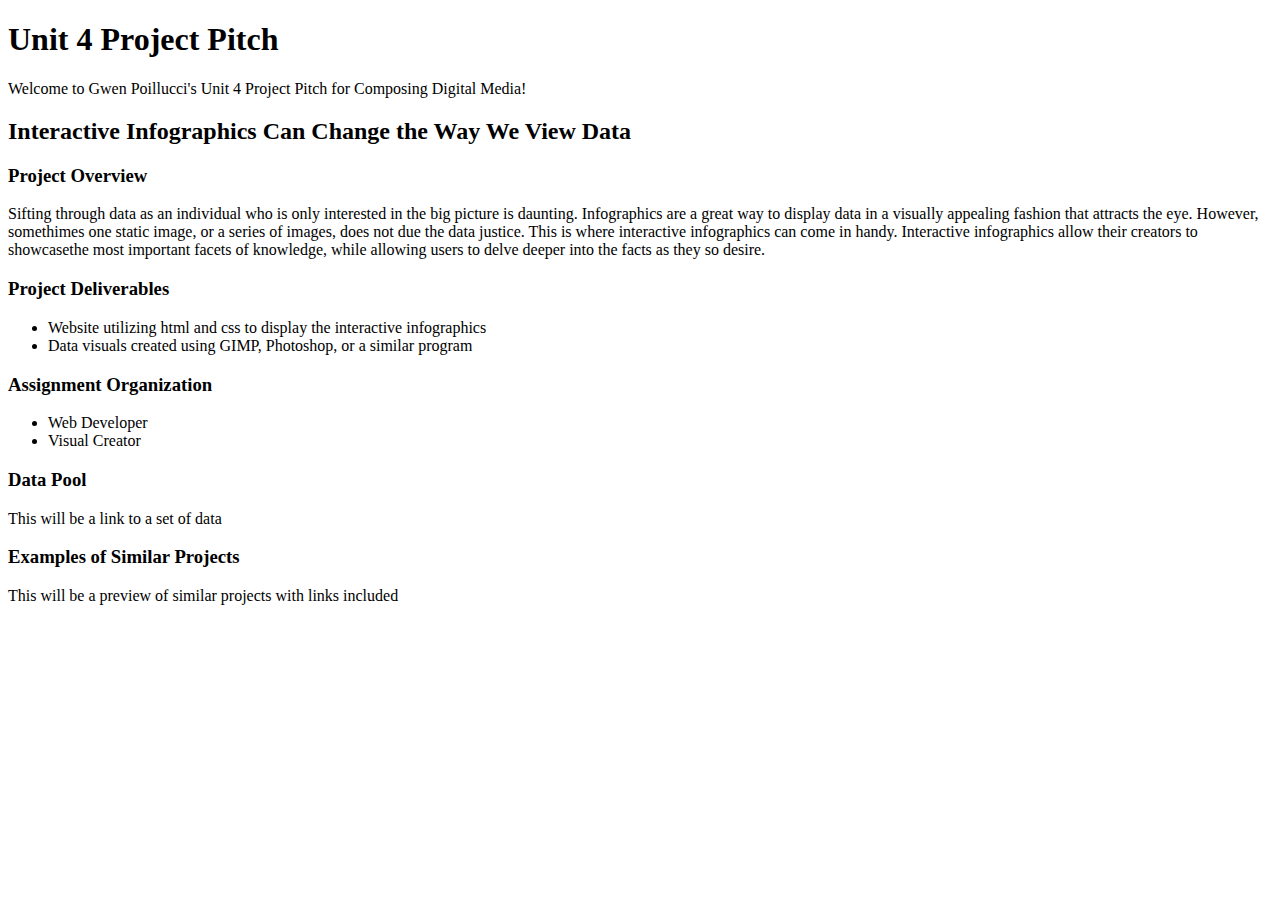
==== index.html @ ddd4a9ff "Updated file after recovering some content" ====
<!DOCTYPE html>
<html lang='en'>
  <head>
    <meta charset='UTF-8'/>
    <title>Unit 4 Project Pitch</title>
  </head>
  <body>
    <h1>Unit 4 Project Pitch</h1>
    <p>Welcome to Gwen Poillucci's Unit 4 Project Pitch for Composing Digital Media!</p>

    <h2>Interactive Infographics Can Change the Way We View Data</h2>

    <h3>Project Overview</h3>

    <p>Sifting through data as an individual who is only interested in the big picture is daunting.
      Infographics are a great way to display data in a visually appealing fashion that attracts the eye.
      However, somethimes one static image, or a series of images, does not due the data justice.
      This is where interactive infographics can come in handy.
      Interactive infographics allow their creators to showcasethe most important facets of knowledge, while allowing users to delve deeper into the facts as they so desire.

    <h3>Project Deliverables</h3>

      <ul>
        <li>Website utilizing html and css to display the interactive infographics</li>
        <li>Data visuals created using GIMP, Photoshop, or a similar program</li>
      </ul>

    <h3>Assignment Organization</h3>

      <ul>
        <li>Web Developer</li>
        <li> Visual Creator</li>
      </ul>

    <h3>Data Pool</h3>
    <p>This will be a link to a set of data</p>

    <h3>Examples of Similar Projects</h3>
    <p>This will be a preview of similar projects with links included</p>

  </body>
</html>
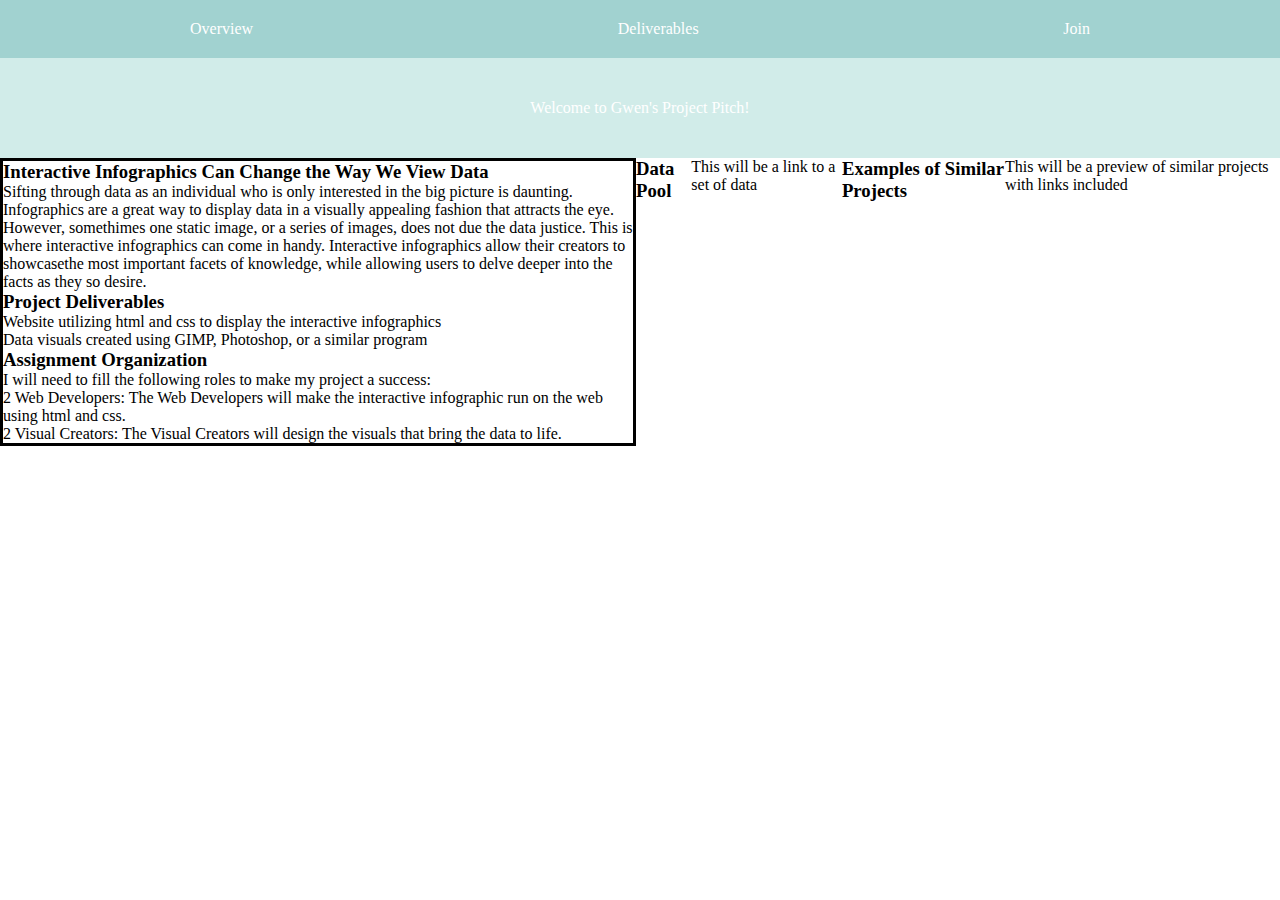
==== commit e7d144d0: "Updated Draft with an attempt at flexbox" ====
--- a/index.html
+++ b/index.html
@@ -3,34 +3,59 @@
   <head>
     <meta charset='UTF-8'/>
     <title>Unit 4 Project Pitch</title>
+    <link rel='stylesheet' href=styles.css>
   </head>
+
   <body>
-    <h1>Unit 4 Project Pitch</h1>
-    <p>Welcome to Gwen Poillucci's Unit 4 Project Pitch for Composing Digital Media!</p>
 
-    <h2>Interactive Infographics Can Change the Way We View Data</h2>
+  <div class='menu-container'>
+    <div class='menu'>
+      <div class='overview'>Overview</div>
+      <div class='deliverables'>Deliverables</div>
+      <div class='join'>Join</div>
+    </div>
+  </div>
 
-    <h3>Project Overview</h3>
+  <div class='header-container'>
+    <div class='header'>
+      <div class='headline'>Welcome to Gwen's Project Pitch!</div>
+    </div>
+  </div>
 
-    <p>Sifting through data as an individual who is only interested in the big picture is daunting.
-      Infographics are a great way to display data in a visually appealing fashion that attracts the eye.
-      However, somethimes one static image, or a series of images, does not due the data justice.
-      This is where interactive infographics can come in handy.
-      Interactive infographics allow their creators to showcasethe most important facets of knowledge, while allowing users to delve deeper into the facts as they so desire.
+  <div class='grid-container'>
+    <div class='grid'>
+      <div class='overview'>
 
-    <h3>Project Deliverables</h3>
+      <h3>Interactive Infographics Can Change the Way We View Data</h3>
 
-      <ul>
-        <li>Website utilizing html and css to display the interactive infographics</li>
-        <li>Data visuals created using GIMP, Photoshop, or a similar program</li>
-      </ul>
+      <p>Sifting through data as an individual who is only interested in the big picture is daunting.
+        Infographics are a great way to display data in a visually appealing fashion that attracts the eye.
+        However, somethimes one static image, or a series of images, does not due the data justice.
+        This is where interactive infographics can come in handy.
+        Interactive infographics allow their creators to showcasethe most important facets of knowledge,
+        while allowing users to delve deeper into the facts as they so desire.</p></div>
 
-    <h3>Assignment Organization</h3>
+      <div class='deliverables'>
 
-      <ul>
-        <li>Web Developer</li>
-        <li> Visual Creator</li>
-      </ul>
+      <h3>Project Deliverables</h3>
+
+        <ul>
+          <li>Website utilizing html and css to display the interactive infographics</li>
+          <li>Data visuals created using GIMP, Photoshop, or a similar program</li>
+        </ul>
+      </div>
+
+      <div class='organization'>
+
+        <h3>Assignment Organization</h3>
+        <p>I will need to fill the following roles to make my project a success:</p>
+
+          <ul>
+            <li>2 Web Developers: The Web Developers will make the interactive infographic run on the web using html and css.</li>
+            <li>2 Visual Creators: The Visual Creators will design the visuals that bring the data to life.</li>
+          </ul>
+    </div>
+  </div>
 
     <h3>Data Pool</h3>
     <p>This will be a link to a set of data</p>
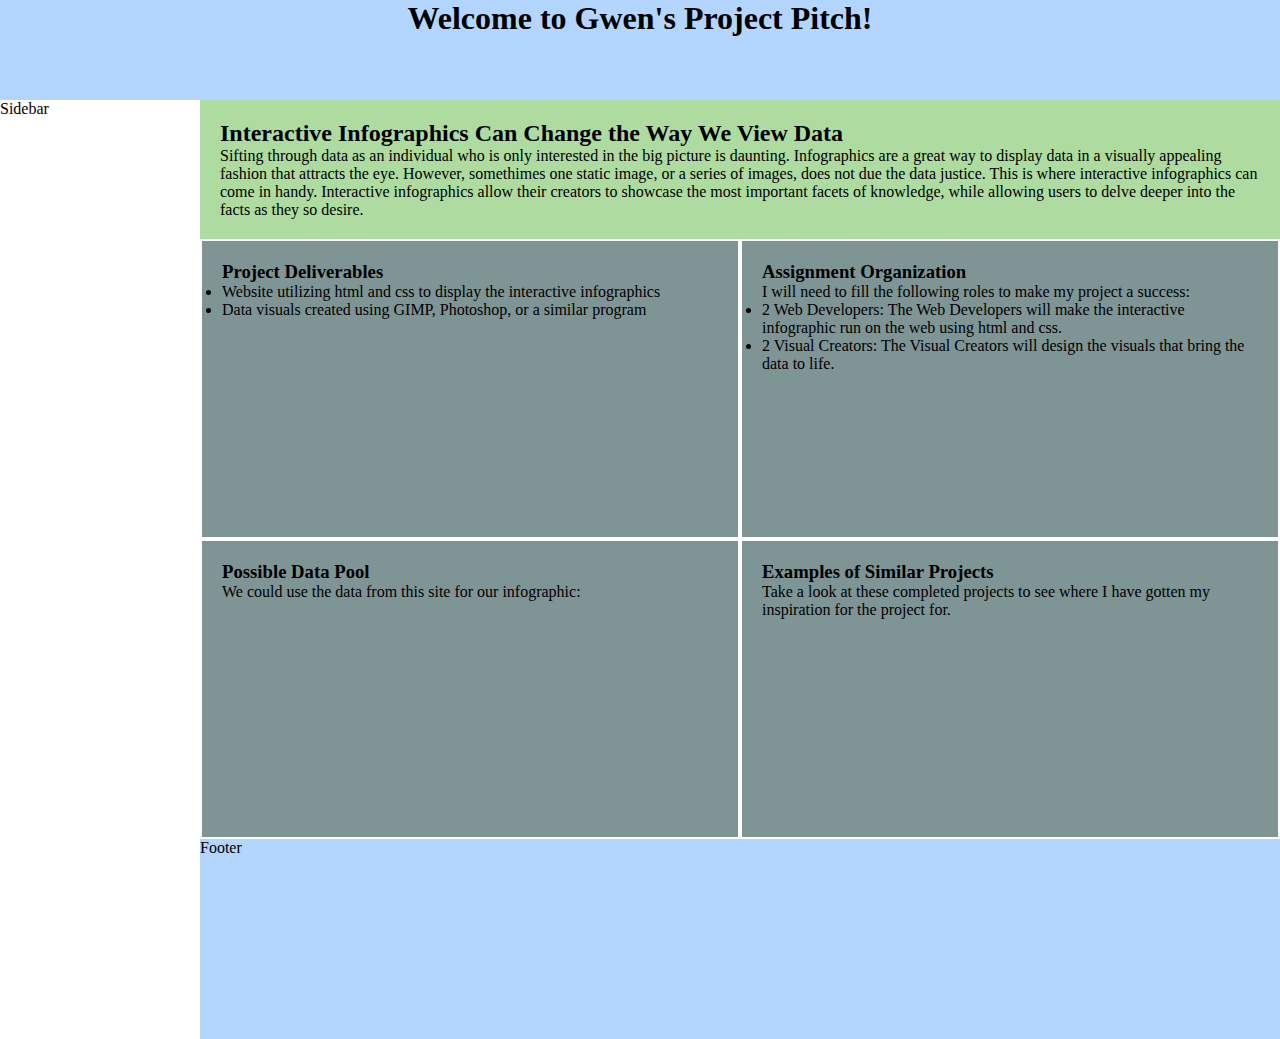
==== commit e4c616bc: "Class Studio Progess" ====
--- a/index.html
+++ b/index.html
@@ -2,66 +2,48 @@
 <html lang='en'>
   <head>
     <meta charset='UTF-8'/>
-    <title>Unit 4 Project Pitch</title>
-    <link rel='stylesheet' href=styles.css>
+    <title>Gwen's Unit 4 Project Pitch</title>
+    <link rel='stylesheet' href='styles.css'/>
   </head>
-
   <body>
-
-  <div class='menu-container'>
     <div class='menu'>
-      <div class='overview'>Overview</div>
-      <div class='deliverables'>Deliverables</div>
-      <div class='join'>Join</div>
+      <h1>Welcome to Gwen's Project Pitch!</h1>
     </div>
-  </div>
-
-  <div class='header-container'>
-    <div class='header'>
-      <div class='headline'>Welcome to Gwen's Project Pitch!</div>
-    </div>
-  </div>
-
-  <div class='grid-container'>
-    <div class='grid'>
-      <div class='overview'>
-
-      <h3>Interactive Infographics Can Change the Way We View Data</h3>
-
-      <p>Sifting through data as an individual who is only interested in the big picture is daunting.
-        Infographics are a great way to display data in a visually appealing fashion that attracts the eye.
-        However, somethimes one static image, or a series of images, does not due the data justice.
-        This is where interactive infographics can come in handy.
-        Interactive infographics allow their creators to showcasethe most important facets of knowledge,
-        while allowing users to delve deeper into the facts as they so desire.</p></div>
-
-      <div class='deliverables'>
-
-      <h3>Project Deliverables</h3>
-
-        <ul>
-          <li>Website utilizing html and css to display the interactive infographics</li>
-          <li>Data visuals created using GIMP, Photoshop, or a similar program</li>
-        </ul>
-      </div>
-
-      <div class='organization'>
-
-        <h3>Assignment Organization</h3>
-        <p>I will need to fill the following roles to make my project a success:</p>
-
+    <div class='container'>
+      <div class='sidebar'>Sidebar</div>
+      <div class='page'>
+        <div class='overview'>
+            <h2>Interactive Infographics Can Change the Way We View Data</h2>
+              <p>Sifting through data as an individual who is only interested in the big picture is daunting.
+                Infographics are a great way to display data in a visually appealing fashion that attracts the eye.
+                However, somethimes one static image, or a series of images, does not due the data justice.
+                This is where interactive infographics can come in handy.
+                Interactive infographics allow their creators to showcase the most important facets of knowledge,
+                while allowing users to delve deeper into the facts as they so desire.</p>
+        </div>
+        <div class='deliverables'>
+          <h3>Project Deliverables</h3>
+          <ul>
+            <li>Website utilizing html and css to display the interactive infographics</li>
+            <li>Data visuals created using GIMP, Photoshop, or a similar program</li>
+          </ul>
+        </div>
+        <div class='deliverables'>
+          <h3>Assignment Organization</h3>
+          <p>I will need to fill the following roles to make my project a success:</p>
           <ul>
             <li>2 Web Developers: The Web Developers will make the interactive infographic run on the web using html and css.</li>
             <li>2 Visual Creators: The Visual Creators will design the visuals that bring the data to life.</li>
           </ul>
-    </div>
-  </div>
-
-    <h3>Data Pool</h3>
-    <p>This will be a link to a set of data</p>
-
-    <h3>Examples of Similar Projects</h3>
-    <p>This will be a preview of similar projects with links included</p>
-
+        </div>
+        <div class='deliverables'>
+          <h3>Possible Data Pool</h3>
+            <p>We could use the data from this site for our infographic:</p>
+        </div>
+        <div class='deliverables'>
+          <h3>Examples of Similar Projects</h3>
+            <p>Take a look at these completed projects to see where I have gotten my inspiration for the project for.</p>
+        </div>
+    <div class='footer'>Footer</div>
   </body>
 </html>
--- a/styles.css
+++ b/styles.css
@@ -0,0 +1,53 @@
+* {
+  margin: 0;
+  padding: 0;
+  box-sizing: border-box;
+}
+
+.page {
+  width: auto;
+  margin: 0 auto;
+  overflow: hidden;
+  background-color: #DDDDDD;
+}
+
+.container {
+  overflow: hidden;
+  background: #fff;
+}
+
+.menu {
+  text-align: center;
+  height: 100px;
+  background-color: #B2D6FF;
+}
+
+.sidebar {
+  float: left;
+  width: 200px;
+  height: 500px;
+  background-color: #fff;
+}
+
+.overview {
+  padding: 20px;
+  float: left;
+  width: auto;
+  height: auto;
+  background-color: #AEDB9F
+}
+
+.deliverables {
+  padding: 20px;
+  border: 2px solid #fff;
+  float: left;
+  width: 50%;
+  height: 300px;
+  background-color: #7E9495;
+}
+
+.footer {
+  clear: both;
+  height: 200px;
+  background-color:#B2D6FF;
+}
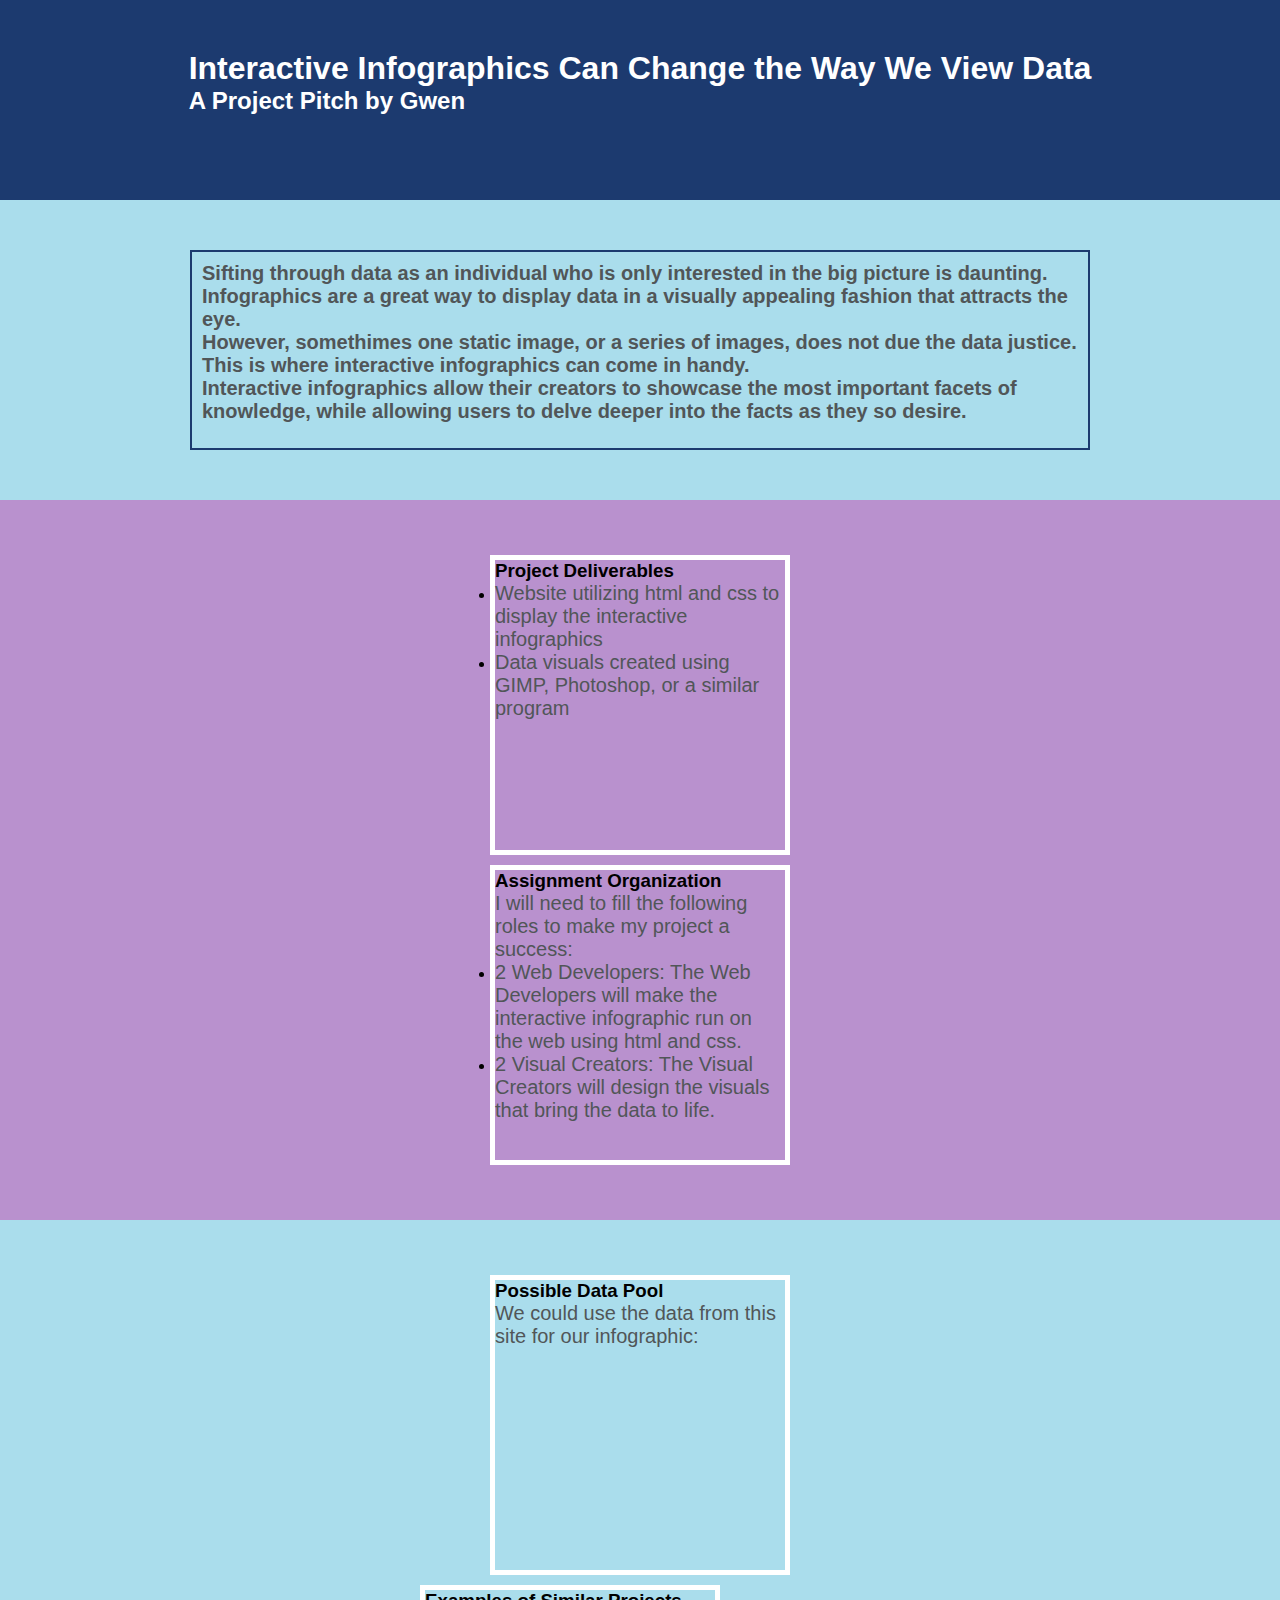
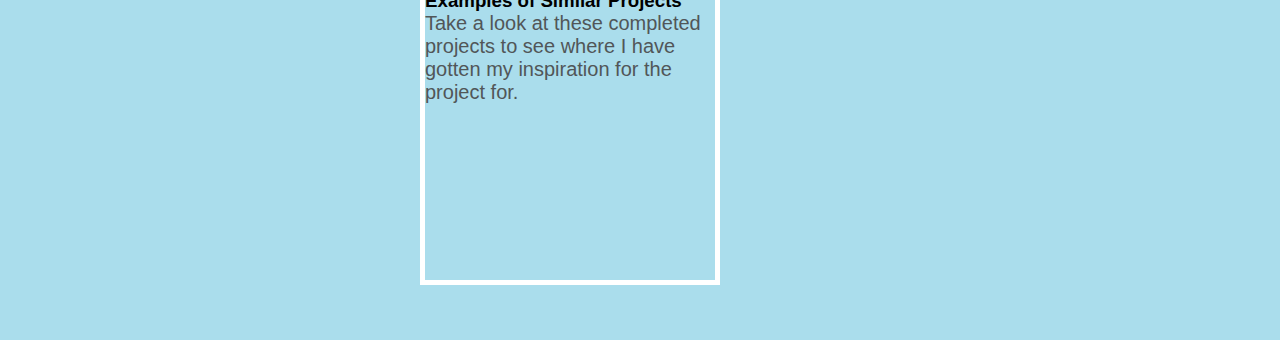
==== commit 8127e39c: "An Ugly Flexbox Rainbow" ====
--- a/index.html
+++ b/index.html
@@ -5,45 +5,68 @@
     <title>Gwen's Unit 4 Project Pitch</title>
     <link rel='stylesheet' href='styles.css'/>
   </head>
+
   <body>
-    <div class='menu'>
-      <h1>Welcome to Gwen's Project Pitch!</h1>
+    <div class='menu-container'>
+      <div class='menu'>
+        <div class='menu-item'>
+          <h1>Interactive Infographics Can Change the Way We View Data</h1>
+          <h2>A Project Pitch by Gwen</h2>
+        </div>
+      </div>
     </div>
-    <div class='container'>
-      <div class='sidebar'>Sidebar</div>
-      <div class='page'>
-        <div class='overview'>
-            <h2>Interactive Infographics Can Change the Way We View Data</h2>
-              <p>Sifting through data as an individual who is only interested in the big picture is daunting.
-                Infographics are a great way to display data in a visually appealing fashion that attracts the eye.
-                However, somethimes one static image, or a series of images, does not due the data justice.
-                This is where interactive infographics can come in handy.
-                Interactive infographics allow their creators to showcase the most important facets of knowledge,
-                while allowing users to delve deeper into the facts as they so desire.</p>
+
+    <div class='header-container'>
+      <div class='header'>
+        <div class='header-item'>
+            <p><strong>Sifting through data as an individual who is only interested in the big picture is daunting.
+              Infographics are a great way to display data in a visually appealing fashion that attracts the eye.</br>
+              However, somethimes one static image, or a series of images, does not due the data justice.
+              This is where interactive infographics can come in handy.</br>
+              Interactive infographics allow their creators to showcase the most important facets of knowledge,
+              while allowing users to delve deeper into the facts as they so desire.</strong></p>
         </div>
-        <div class='deliverables'>
+      </div>
+    </div>
+
+    <div class='content-container'>
+      <div class='content'>
+        <div class='content-item'>
           <h3>Project Deliverables</h3>
-          <ul>
-            <li>Website utilizing html and css to display the interactive infographics</li>
-            <li>Data visuals created using GIMP, Photoshop, or a similar program</li>
-          </ul>
+            <ul>
+              <li><p>Website utilizing html and css to display the interactive infographics</p></li>
+              <li><p>Data visuals created using GIMP, Photoshop, or a similar program</p></li>
+            </ul>
         </div>
-        <div class='deliverables'>
+        <div class='content-item'>
           <h3>Assignment Organization</h3>
-          <p>I will need to fill the following roles to make my project a success:</p>
-          <ul>
-            <li>2 Web Developers: The Web Developers will make the interactive infographic run on the web using html and css.</li>
-            <li>2 Visual Creators: The Visual Creators will design the visuals that bring the data to life.</li>
-          </ul>
+            <p>I will need to fill the following roles to make my project a success:</p>
+              <ul>
+                <li><p>2 Web Developers: The Web Developers will make the interactive infographic run on the web using html and css.</p></li>
+                <li><p>2 Visual Creators: The Visual Creators will design the visuals that bring the data to life.</p></li>
+              </ul>
         </div>
-        <div class='deliverables'>
-          <h3>Possible Data Pool</h3>
-            <p>We could use the data from this site for our infographic:</p>
+      </div>
+    </div>
+
+    <div class='supplement-container'>
+      <div class='supplement'>
+        <div class='supplement-item'>
+            <h3>Possible Data Pool</h3>
+              <p>We could use the data from this site for our infographic:</p>
         </div>
-        <div class='deliverables'>
+        <div class='supplement-item'>
           <h3>Examples of Similar Projects</h3>
-            <p>Take a look at these completed projects to see where I have gotten my inspiration for the project for.</p>
+            <p>Take a look at these completed projects to see where I have gotten my inspiration for the project for.
+            <a href='https://www.bls.gov/news.release/cesan.nr0.htm'</a>
+            </p>
         </div>
-    <div class='footer'>Footer</div>
+      </div>
+    </div>
+
+    <div class='footer-container'>
+      <div class='footer'>
+        <div class='footer-item'>
+
   </body>
 </html>
--- a/styles.css
+++ b/styles.css
@@ -4,50 +4,96 @@
   box-sizing: border-box;
 }
 
-.page {
-  width: auto;
-  margin: 0 auto;
-  overflow: hidden;
-  background-color: #DDDDDD;
-}
-
-.container {
-  overflow: hidden;
-  background: #fff;
+.menu-container {
+  background-color: #1c3a6f;
+  color: #fff;
+  padding: 50px 0;
+  display: flex;
+  justify-content: center;
 }
 
 .menu {
-  text-align: center;
-  height: 100px;
-  background-color: #B2D6FF;
+  width: auto;
+  display: flex;
+  justify-content: center;
 }
 
-.sidebar {
-  float: left;
-  width: 200px;
-  height: 500px;
-  background-color: #fff;
+.menu-item {
+  width: auto;
+  height: 100px;
+  justify-content: center;
 }
 
-.overview {
-  padding: 20px;
-  float: left;
-  width: auto;
-  height: auto;
-  background-color: #AEDB9F
+.header-container {
+  background-color: #aaddec;
+  padding: 50px;
+  display: flex;
+  justify-content: center;
 }
 
-.deliverables {
-  padding: 20px;
-  border: 2px solid #fff;
-  float: left;
-  width: 50%;
-  height: 300px;
-  background-color: #7E9495;
+.header {
+  width: 900px;
+  height: 200px;
+  display: flex;
+  justify-content: space-between;
 }
 
-.footer {
-  clear: both;
-  height: 200px;
-  background-color:#B2D6FF;
+.header-item {
+  border: 2px solid #1c3a6f;
+  padding: 10px;
 }
+
+.content-container {
+  background-color: #B991CE;
+  padding: 50px;
+  display: flex;
+  justify-content: center;
+}
+
+.content {
+  width: 50%;
+  box-sizing: border-box;
+  display: flex;
+  justify-content: space-around;
+  flex-wrap: wrap;
+}
+
+.content-item {
+  border: 5px solid #fff;
+  box-sizing: border-box;
+  margin: 5px;
+  width: 300px;
+  height: 300px;
+}
+
+.supplement-container {
+  background-color: #aaddec;
+  padding: 50px;
+  display: flex;
+  justify-content: center;
+}
+
+.supplement {
+  width: 50%;
+  box-sizing: border-box;
+  display: flex;
+  justify-content: space-around;
+  flex-wrap: wrap;
+}
+
+.supplement-item {
+  border: 5px solid #fff;
+  box-sizing: border-box;
+  margin: 5px;
+  width: 300px;
+  height: 300px;
+}
+
+h1, h2, h3 {
+  font-family: "Helvetica", "Arial", "sans-serif";
+}
+p {
+  font-family: "Helvetica", "Arial", "sans-serif";
+  font-size: 20px;
+  color: #515658;
+  }
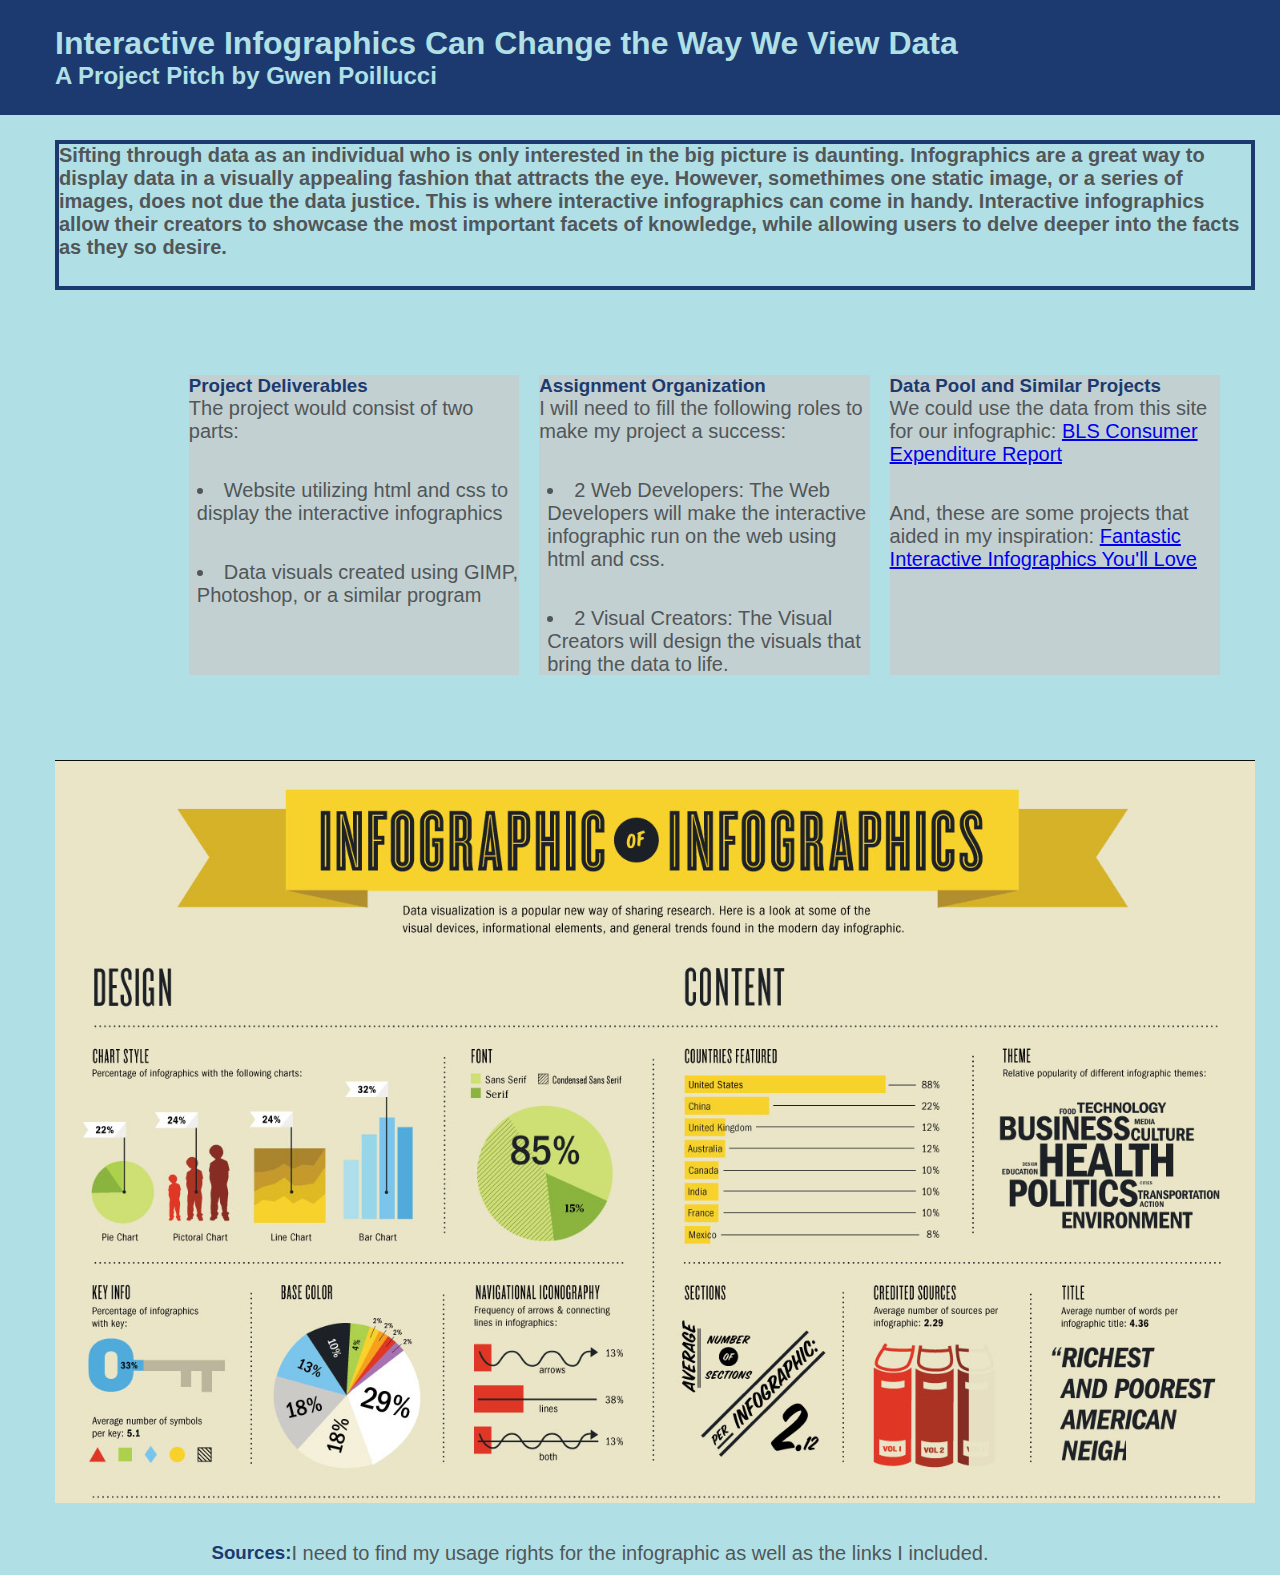
==== commit 8b08943c: "This actually looks like a web page" ====
--- a/index.html
+++ b/index.html
@@ -11,7 +11,7 @@
       <div class='menu'>
         <div class='menu-item'>
           <h1>Interactive Infographics Can Change the Way We View Data</h1>
-          <h2>A Project Pitch by Gwen</h2>
+          <h2>A Project Pitch by Gwen Poillucci</h2>
         </div>
       </div>
     </div>
@@ -20,9 +20,9 @@
       <div class='header'>
         <div class='header-item'>
             <p><strong>Sifting through data as an individual who is only interested in the big picture is daunting.
-              Infographics are a great way to display data in a visually appealing fashion that attracts the eye.</br>
+              Infographics are a great way to display data in a visually appealing fashion that attracts the eye.
               However, somethimes one static image, or a series of images, does not due the data justice.
-              This is where interactive infographics can come in handy.</br>
+              This is where interactive infographics can come in handy.
               Interactive infographics allow their creators to showcase the most important facets of knowledge,
               while allowing users to delve deeper into the facts as they so desire.</strong></p>
         </div>
@@ -33,40 +33,49 @@
       <div class='content'>
         <div class='content-item'>
           <h3>Project Deliverables</h3>
+          <p>The project would consist of two parts:</p>
+        <br></br>
             <ul>
-              <li><p>Website utilizing html and css to display the interactive infographics</p></li>
-              <li><p>Data visuals created using GIMP, Photoshop, or a similar program</p></li>
+              <li>Website utilizing html and css to display the interactive infographics</li>
+              <br></br>
+              <li>Data visuals created using GIMP, Photoshop, or a similar program</li>
             </ul>
         </div>
         <div class='content-item'>
           <h3>Assignment Organization</h3>
             <p>I will need to fill the following roles to make my project a success:</p>
+            <br></br>
               <ul>
-                <li><p>2 Web Developers: The Web Developers will make the interactive infographic run on the web using html and css.</p></li>
-                <li><p>2 Visual Creators: The Visual Creators will design the visuals that bring the data to life.</p></li>
+                <li>2 Web Developers: The Web Developers will make the interactive infographic run on the web using html and css.</li>
+                <br></br>
+                <li>2 Visual Creators: The Visual Creators will design the visuals that bring the data to life.</li>
               </ul>
         </div>
+        <div class='content-item'>
+          <h3>Data Pool and Similar Projects</h3>
+            <p>We could use the data from this site for our infographic: <a href='https://www.bls.gov/news.release/cesan.nr0.htm'>BLS Consumer Expenditure Report</a></p>
+            <br></br>
+            <p>And, these are some projects that aided in my inspiration: <a href='https://www.columnfivemedia.com/101-fantastic-interactive-infographics-youll-love'> Fantastic Interactive Infographics You'll Love</a></p>
       </div>
     </div>
+  </div>
 
-    <div class='supplement-container'>
-      <div class='supplement'>
-        <div class='supplement-item'>
-            <h3>Possible Data Pool</h3>
-              <p>We could use the data from this site for our infographic:</p>
-        </div>
-        <div class='supplement-item'>
-          <h3>Examples of Similar Projects</h3>
-            <p>Take a look at these completed projects to see where I have gotten my inspiration for the project for.
-            <a href='https://www.bls.gov/news.release/cesan.nr0.htm'</a>
-            </p>
-        </div>
+  <div class='image-container'>
+    <div class='image'>
+      <div class='image-item'>
+        <img src='project-pitch/VisualisingInformationInfographics_4dbf001a832fc.png', width="1200", alt='An infographic explaining infographics'/>
       </div>
     </div>
+  </div>
 
     <div class='footer-container'>
       <div class='footer'>
         <div class='footer-item'>
+          <h3>Sources:</h3>
+            <p>I need to find my usage rights for the infographic as well as the links I included.</p>
+          </div>
+        </div>
+      </div>
 
   </body>
 </html>
--- a/styles.css
+++ b/styles.css
@@ -6,94 +6,89 @@
 
 .menu-container {
   background-color: #1c3a6f;
-  color: #fff;
-  padding: 50px 0;
+  color: #B0E0E6;
+  padding: 25px;
   display: flex;
-  justify-content: center;
-}
-
-.menu {
-  width: auto;
-  display: flex;
-  justify-content: center;
+  justify-content: flex-end;
 }
 
 .menu-item {
-  width: auto;
-  height: 100px;
-  justify-content: center;
+  width: 1200px;
+  justify-content: flex-end;
 }
 
 .header-container {
-  background-color: #aaddec;
-  padding: 50px;
+  background-color: #B0E0E6;
+  padding: 25px;
   display: flex;
-  justify-content: center;
+  justify-content: flex-end;
 }
 
 .header {
-  width: 900px;
-  height: 200px;
+  width: 1200px;
+  height: 150px;
   display: flex;
-  justify-content: space-between;
+  border: 4px solid #1c3a6f;
 }
 
-.header-item {
-  border: 2px solid #1c3a6f;
-  padding: 10px;
+.image-container {
+  background-color: #B0E0E6;
+  display: flex;
+  justify-content: flex-end;
+  padding: 25px;
 }
 
 .content-container {
-  background-color: #B991CE;
+  background-color: #B0E0E6;
   padding: 50px;
   display: flex;
-  justify-content: center;
+  justify-content: space-around;
 }
 
 .content {
-  width: 50%;
   box-sizing: border-box;
   display: flex;
-  justify-content: space-around;
-  flex-wrap: wrap;
+  justify-content: flex-end;
 }
 
 .content-item {
-  border: 5px solid #fff;
-  box-sizing: border-box;
-  margin: 5px;
-  width: 300px;
+  background-color: #c2d0d2;
+  margin: 10px;
+  width: 28%;
   height: 300px;
+  justify-content: flex-end;
 }
 
-.supplement-container {
-  background-color: #aaddec;
-  padding: 50px;
-  display: flex;
-  justify-content: center;
+h1, h2, h3, h4 {
+  font-family: "Helvetica", "Arial", "sans-serif";
 }
 
-.supplement {
-  width: 50%;
-  box-sizing: border-box;
-  display: flex;
-  justify-content: space-around;
-  flex-wrap: wrap;
-}
+h3, h4 {
+  color: #1c3a6f;
 
-.supplement-item {
-  border: 5px solid #fff;
-  box-sizing: border-box;
-  margin: 5px;
-  width: 300px;
-  height: 300px;
-}
-
-h1, h2, h3 {
-  font-family: "Helvetica", "Arial", "sans-serif";
 }
 p {
   font-family: "Helvetica", "Arial", "sans-serif";
   font-size: 20px;
   color: #515658;
   }
+
+  ul li {
+    list-style-position: inside;
+    margin-left: 8px;
+    font-family: "Helvetica", "Arial", "sans-serif";
+    color: #515658;
+    font-size: 20px;
+  }
+
+  .footer-container {
+    background-color: #B0E0E6;
+    display: flex;
+  }
+
+  .footer-item {
+    width: 1200px;
+    display: flex;
+    justify-content: center;
+    padding: 10px;
+  }
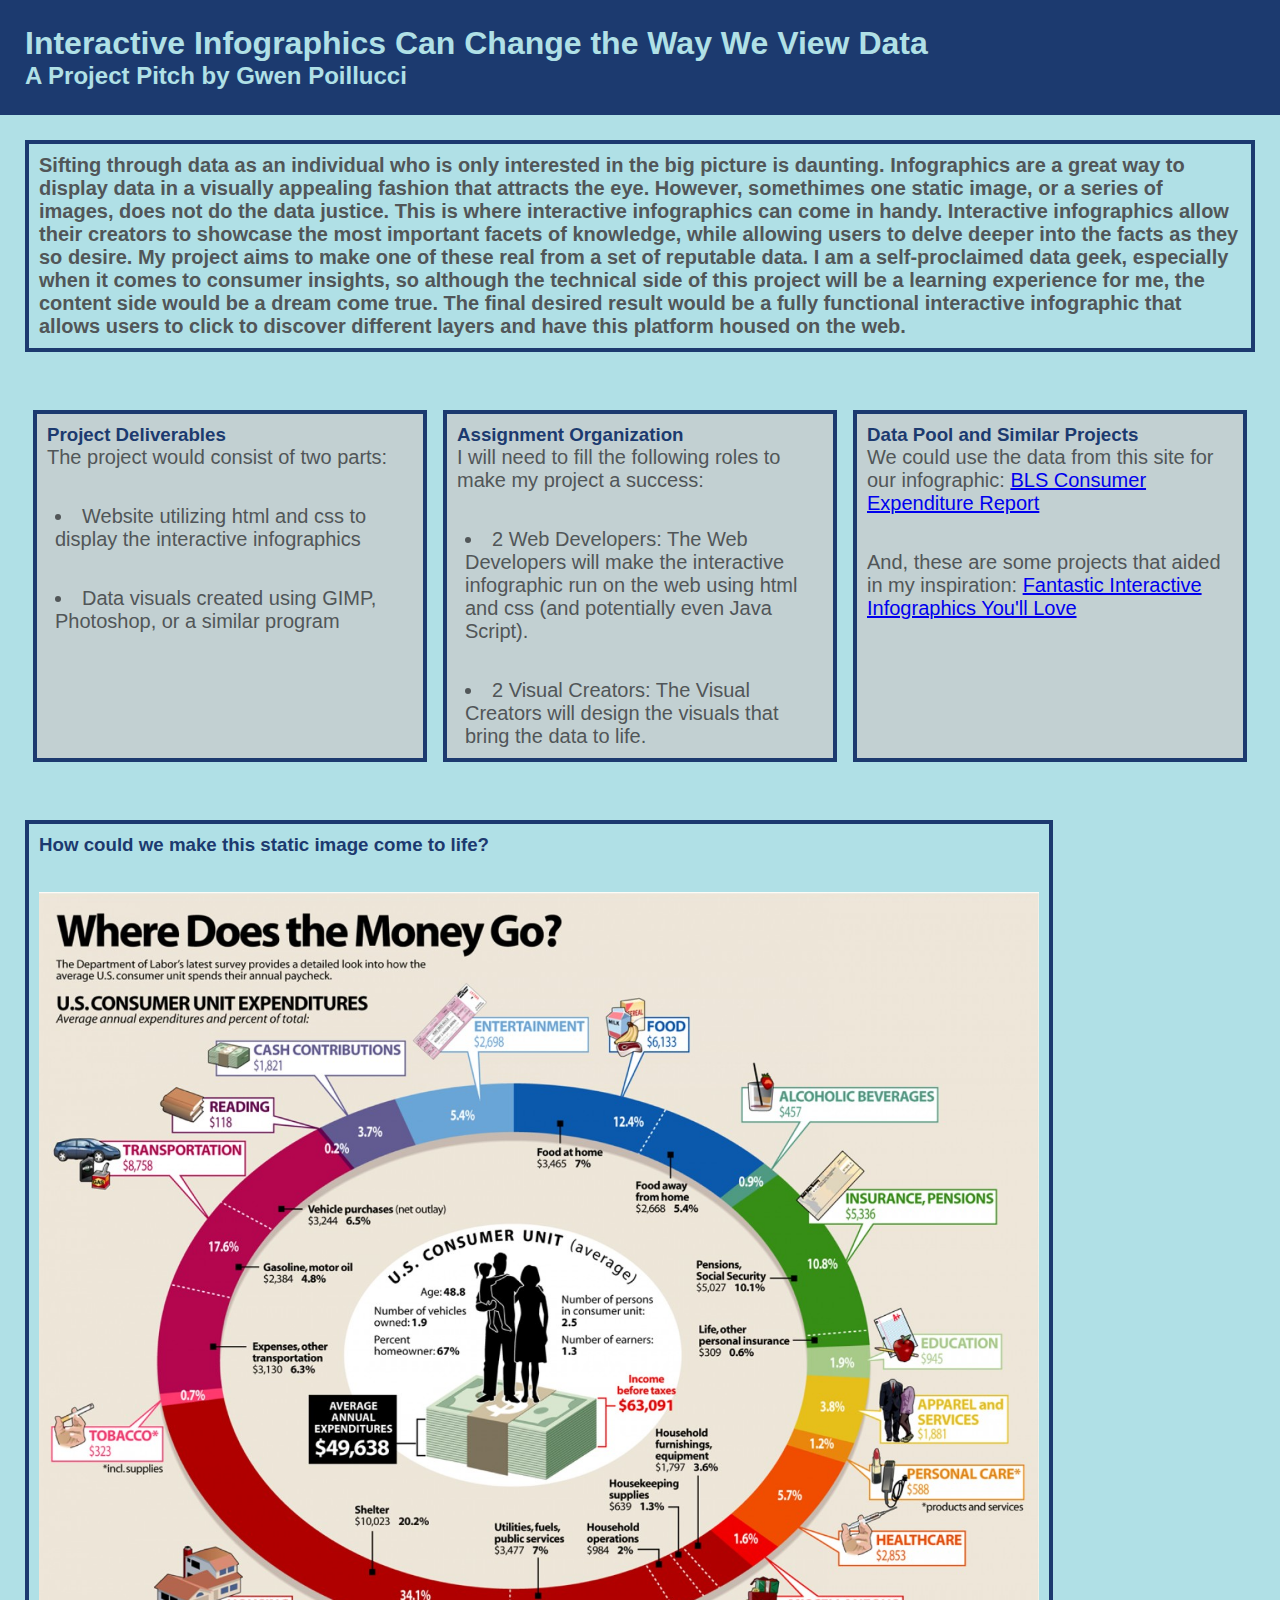
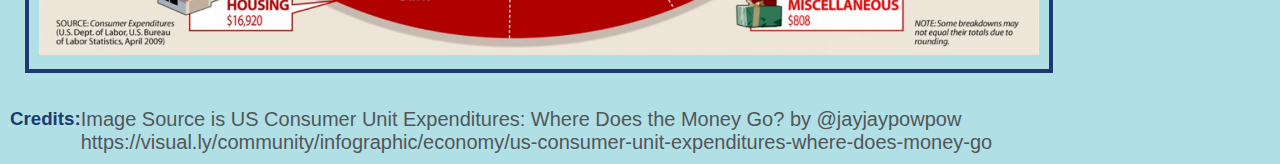
==== commit 890434ad: "FINAL Pitch Website" ====
--- a/index.html
+++ b/index.html
@@ -7,6 +7,7 @@
   </head>
 
   <body>
+
     <div class='menu-container'>
       <div class='menu'>
         <div class='menu-item'>
@@ -21,10 +22,13 @@
         <div class='header-item'>
             <p><strong>Sifting through data as an individual who is only interested in the big picture is daunting.
               Infographics are a great way to display data in a visually appealing fashion that attracts the eye.
-              However, somethimes one static image, or a series of images, does not due the data justice.
+              However, somethimes one static image, or a series of images, does not do the data justice.
               This is where interactive infographics can come in handy.
               Interactive infographics allow their creators to showcase the most important facets of knowledge,
-              while allowing users to delve deeper into the facts as they so desire.</strong></p>
+              while allowing users to delve deeper into the facts as they so desire.
+              My project aims to make one of these real from a set of reputable data.
+              I am a self-proclaimed data geek, especially when it comes to consumer insights, so although the technical side of this project will be a learning experience for me, the content side would be a dream come true.
+              The final desired result would be a fully functional interactive infographic that allows users to click to discover different layers and have this platform housed on the web.</strong></p>
         </div>
       </div>
     </div>
@@ -46,7 +50,7 @@
             <p>I will need to fill the following roles to make my project a success:</p>
             <br></br>
               <ul>
-                <li>2 Web Developers: The Web Developers will make the interactive infographic run on the web using html and css.</li>
+                <li>2 Web Developers: The Web Developers will make the interactive infographic run on the web using html and css (and potentially even Java Script).</li>
                 <br></br>
                 <li>2 Visual Creators: The Visual Creators will design the visuals that bring the data to life.</li>
               </ul>
@@ -63,7 +67,9 @@
   <div class='image-container'>
     <div class='image'>
       <div class='image-item'>
-        <img src='project-pitch/VisualisingInformationInfographics_4dbf001a832fc.png', width="1200", alt='An infographic explaining infographics'/>
+        <h3>How could we make this static image come to life?</h3>
+        <br></br>
+        <img src='project-pitch/us-consumer-unit-expenditures-where-does-the-money-go_50290cf9b1c30_w1500.png.jpeg', alt='An infographic explaining consumer spending', width="1000", height="763"/>
       </div>
     </div>
   </div>
@@ -71,8 +77,9 @@
     <div class='footer-container'>
       <div class='footer'>
         <div class='footer-item'>
-          <h3>Sources:</h3>
-            <p>I need to find my usage rights for the infographic as well as the links I included.</p>
+          <h3>Credits:</h3>
+          <br></br>
+          <p>Image Source is US Consumer Unit Expenditures: Where Does the Money Go? by @jayjaypowpow https://visual.ly/community/infographic/economy/us-consumer-unit-expenditures-where-does-money-go</p>
           </div>
         </div>
       </div>
--- a/styles.css
+++ b/styles.css
@@ -7,56 +7,64 @@
 .menu-container {
   background-color: #1c3a6f;
   color: #B0E0E6;
+  width: auto;
   padding: 25px;
   display: flex;
-  justify-content: flex-end;
+  justify-content: flex-start;
 }
 
 .menu-item {
-  width: 1200px;
-  justify-content: flex-end;
+  width: auto;
+  justify-content: flex-start;
 }
 
 .header-container {
   background-color: #B0E0E6;
+  width: auto;
   padding: 25px;
-  display: flex;
-  justify-content: flex-end;
+  justify-content: flex-start;
 }
 
 .header {
-  width: 1200px;
-  height: 150px;
   display: flex;
   border: 4px solid #1c3a6f;
+  padding: 10px;
 }
 
 .image-container {
   background-color: #B0E0E6;
   display: flex;
-  justify-content: flex-end;
+  justify-content: flex-start;
   padding: 25px;
+  width: auto;
+}
+
+.image {
+  display: flex;
+  border: 4px solid #1c3a6f;
+  padding: 10px;
 }
 
 .content-container {
   background-color: #B0E0E6;
-  padding: 50px;
+  width: auto;
+  padding: 25px;
   display: flex;
-  justify-content: space-around;
+  justify-content: flex-start;
 }
 
 .content {
-  box-sizing: border-box;
   display: flex;
-  justify-content: flex-end;
+  justify-content: flex-start;
 }
 
 .content-item {
   background-color: #c2d0d2;
-  margin: 10px;
-  width: 28%;
-  height: 300px;
-  justify-content: flex-end;
+  width: 33.3%;
+  border: 4px solid #1c3a6f;
+  padding: 10px;
+  margin: 8px;
+  justify-content: flex-start;
 }
 
 h1, h2, h3, h4 {
@@ -87,7 +95,7 @@
   }
 
   .footer-item {
-    width: 1200px;
+    width: auto;
     display: flex;
     justify-content: center;
     padding: 10px;
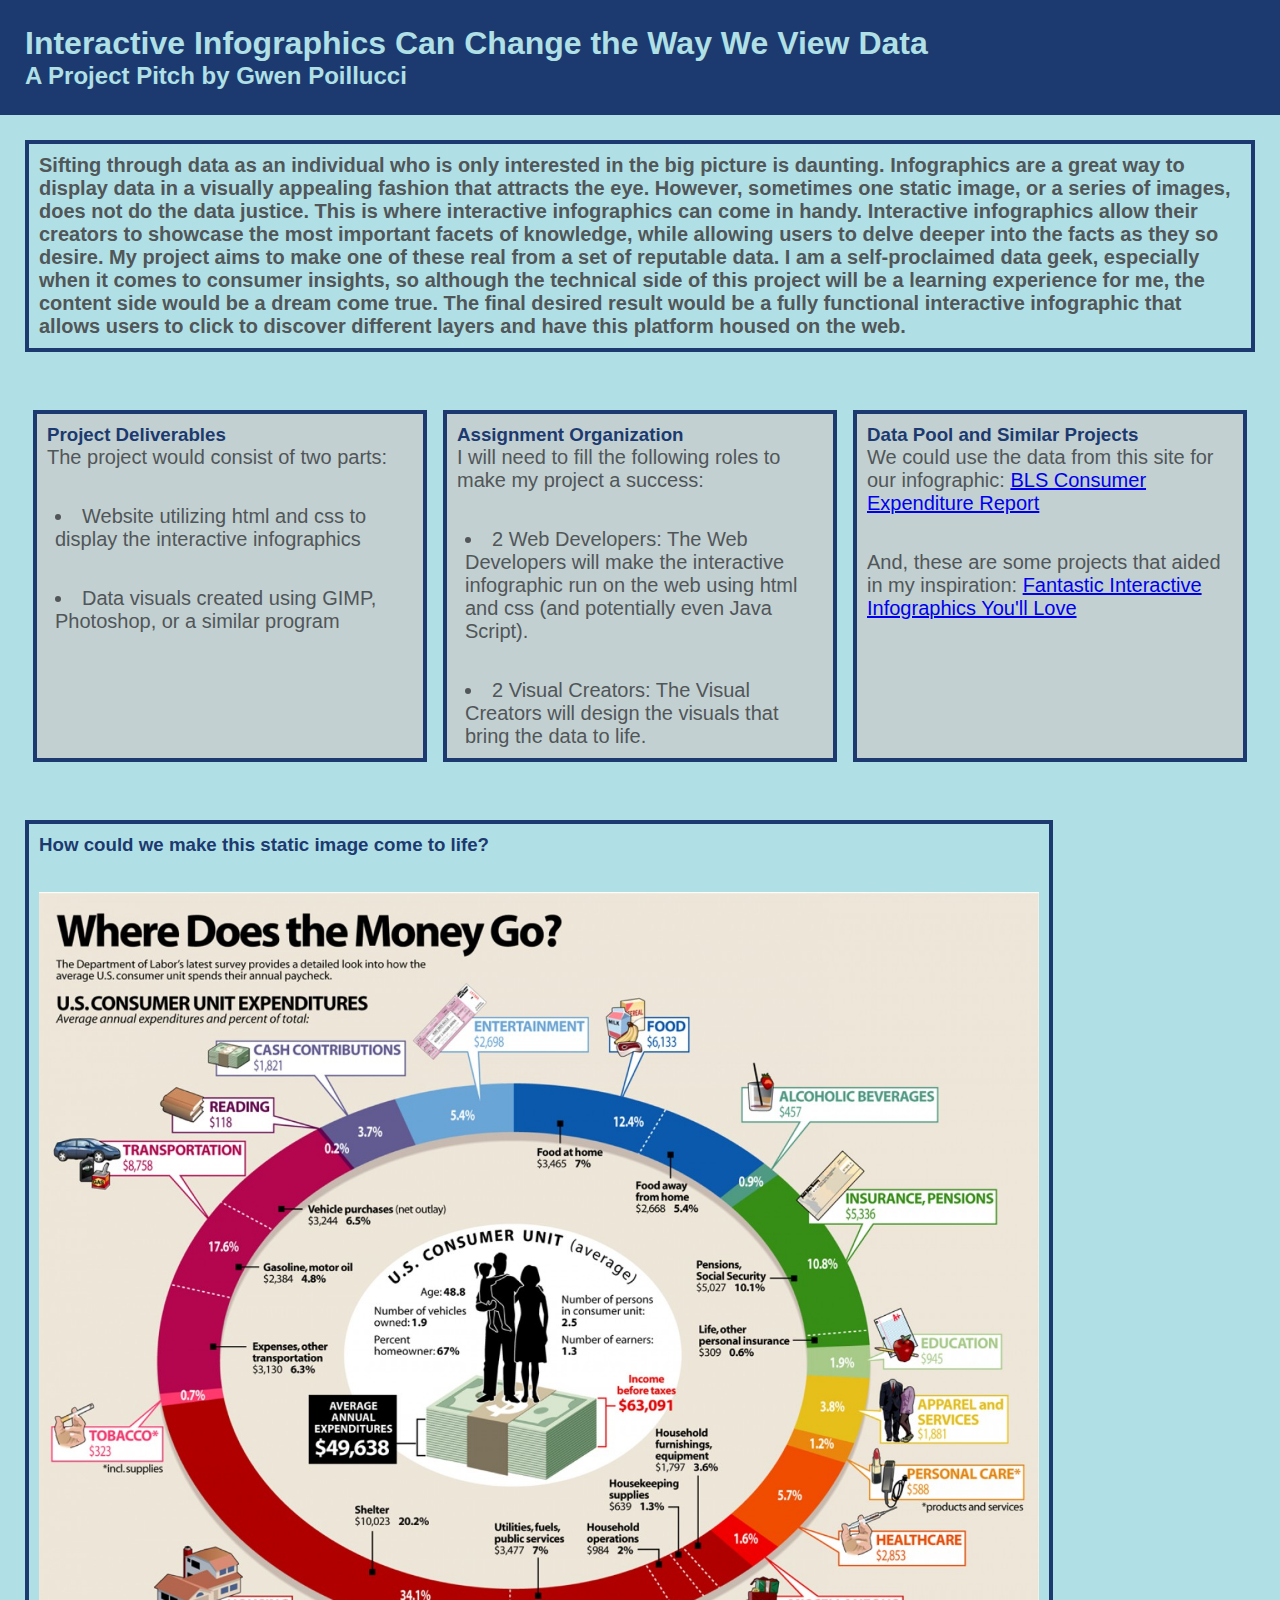
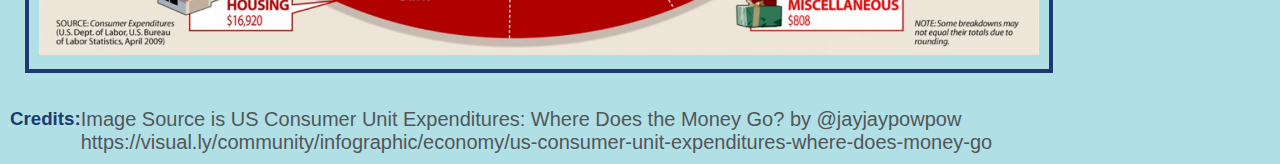
==== commit 3a4adc85: "Spelling Fix" ====
--- a/index.html
+++ b/index.html
@@ -22,7 +22,7 @@
         <div class='header-item'>
             <p><strong>Sifting through data as an individual who is only interested in the big picture is daunting.
               Infographics are a great way to display data in a visually appealing fashion that attracts the eye.
-              However, somethimes one static image, or a series of images, does not do the data justice.
+              However, sometimes one static image, or a series of images, does not do the data justice.
               This is where interactive infographics can come in handy.
               Interactive infographics allow their creators to showcase the most important facets of knowledge,
               while allowing users to delve deeper into the facts as they so desire.
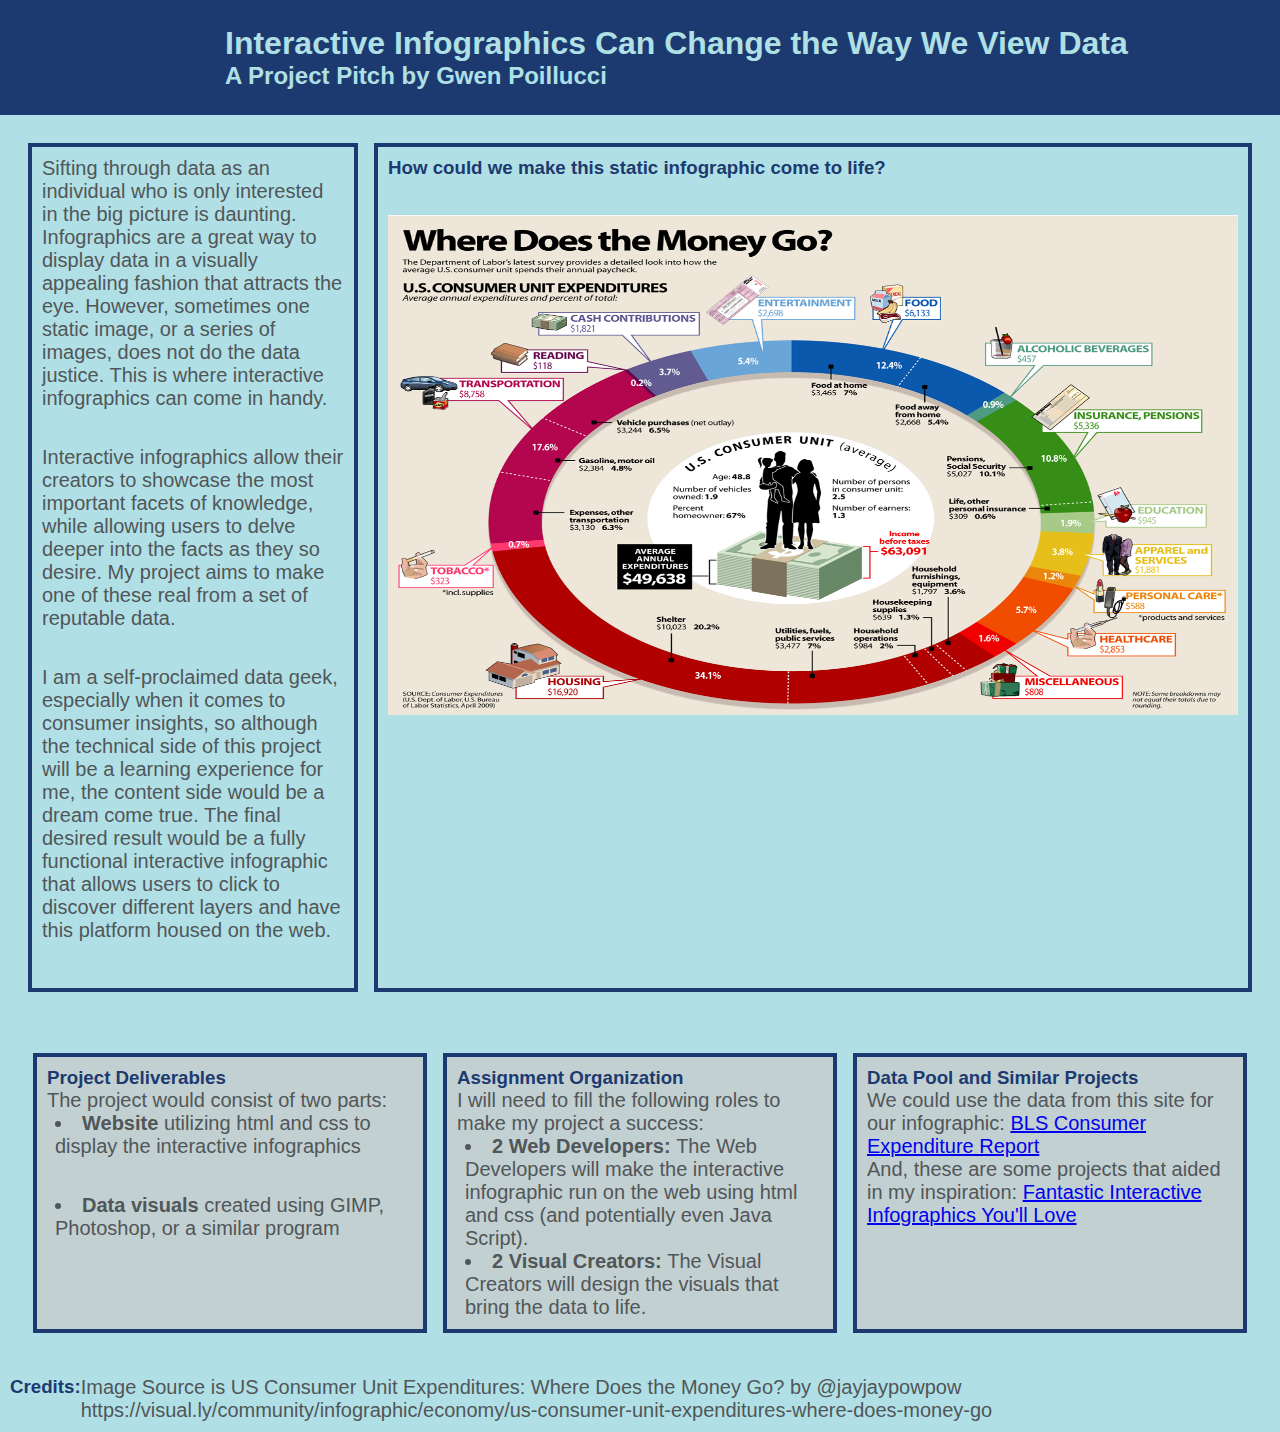
==== commit ca4b95d6: "Final Revision" ====
--- a/index.html
+++ b/index.html
@@ -20,56 +20,50 @@
     <div class='header-container'>
       <div class='header'>
         <div class='header-item'>
-            <p><strong>Sifting through data as an individual who is only interested in the big picture is daunting.
+            <p>Sifting through data as an individual who is only interested in the big picture is daunting.
               Infographics are a great way to display data in a visually appealing fashion that attracts the eye.
               However, sometimes one static image, or a series of images, does not do the data justice.
-              This is where interactive infographics can come in handy.
-              Interactive infographics allow their creators to showcase the most important facets of knowledge,
+              This is where interactive infographics can come in handy.</p>
+              <br></br>
+            <p>Interactive infographics allow their creators to showcase the most important facets of knowledge,
               while allowing users to delve deeper into the facts as they so desire.
-              My project aims to make one of these real from a set of reputable data.
-              I am a self-proclaimed data geek, especially when it comes to consumer insights, so although the technical side of this project will be a learning experience for me, the content side would be a dream come true.
-              The final desired result would be a fully functional interactive infographic that allows users to click to discover different layers and have this platform housed on the web.</strong></p>
+              My project aims to make one of these real from a set of reputable data.</p>
+              <br></br>
+            <p>I am a self-proclaimed data geek, especially when it comes to consumer insights, so although the technical side of this project will be a learning experience for me, the content side would be a dream come true.
+              The final desired result would be a fully functional interactive infographic that allows users to click to discover different layers and have this platform housed on the web.</p>
+              <br></br>
         </div>
+        <div class='header-item'>
+          <h3>How could we make this static infographic come to life?</h3>
+          <br></br>
+          <img src="us-consumer-unit-expenditures-where-does-the-money-go_50290cf9b1c30.png", height="500", width="850">
       </div>
     </div>
+  </div>
 
     <div class='content-container'>
       <div class='content'>
         <div class='content-item'>
           <h3>Project Deliverables</h3>
           <p>The project would consist of two parts:</p>
-        <br></br>
             <ul>
-              <li>Website utilizing html and css to display the interactive infographics</li>
+              <li><strong>Website</strong> utilizing html and css to display the interactive infographics</li>
               <br></br>
-              <li>Data visuals created using GIMP, Photoshop, or a similar program</li>
+              <li><strong>Data visuals</strong> created using GIMP, Photoshop, or a similar program</li>
             </ul>
         </div>
         <div class='content-item'>
           <h3>Assignment Organization</h3>
             <p>I will need to fill the following roles to make my project a success:</p>
-            <br></br>
               <ul>
-                <li>2 Web Developers: The Web Developers will make the interactive infographic run on the web using html and css (and potentially even Java Script).</li>
-                <br></br>
-                <li>2 Visual Creators: The Visual Creators will design the visuals that bring the data to life.</li>
+                <li><strong>2 Web Developers: </strong>The Web Developers will make the interactive infographic run on the web using html and css (and potentially even Java Script).</li>
+                <li><strong>2 Visual Creators: </strong>The Visual Creators will design the visuals that bring the data to life.</li>
               </ul>
         </div>
         <div class='content-item'>
           <h3>Data Pool and Similar Projects</h3>
             <p>We could use the data from this site for our infographic: <a href='https://www.bls.gov/news.release/cesan.nr0.htm'>BLS Consumer Expenditure Report</a></p>
-            <br></br>
             <p>And, these are some projects that aided in my inspiration: <a href='https://www.columnfivemedia.com/101-fantastic-interactive-infographics-youll-love'> Fantastic Interactive Infographics You'll Love</a></p>
-      </div>
-    </div>
-  </div>
-
-  <div class='image-container'>
-    <div class='image'>
-      <div class='image-item'>
-        <h3>How could we make this static image come to life?</h3>
-        <br></br>
-        <img src='project-pitch/us-consumer-unit-expenditures-where-does-the-money-go_50290cf9b1c30_w1500.png.jpeg', alt='An infographic explaining consumer spending', width="1000", height="763"/>
       </div>
     </div>
   </div>
@@ -78,7 +72,6 @@
       <div class='footer'>
         <div class='footer-item'>
           <h3>Credits:</h3>
-          <br></br>
           <p>Image Source is US Consumer Unit Expenditures: Where Does the Money Go? by @jayjaypowpow https://visual.ly/community/infographic/economy/us-consumer-unit-expenditures-where-does-money-go</p>
           </div>
         </div>
--- a/styles.css
+++ b/styles.css
@@ -16,19 +16,28 @@
 .menu-item {
   width: auto;
   justify-content: flex-start;
+  padding: 0px 0px 0px 200px;
 }
 
 .header-container {
   background-color: #B0E0E6;
   width: auto;
-  padding: 25px;
+  display: flex;
+  padding: 10px;
   justify-content: flex-start;
 }
 
 .header {
   display: flex;
-  border: 4px solid #1c3a6f;
   padding: 10px;
+  width: auto;
+}
+
+.header-item {
+    padding: 10px;
+    margin: 8px;
+    border: 4px solid #1c3a6f;
+    justify-content: flex-start;
 }
 
 .image-container {
